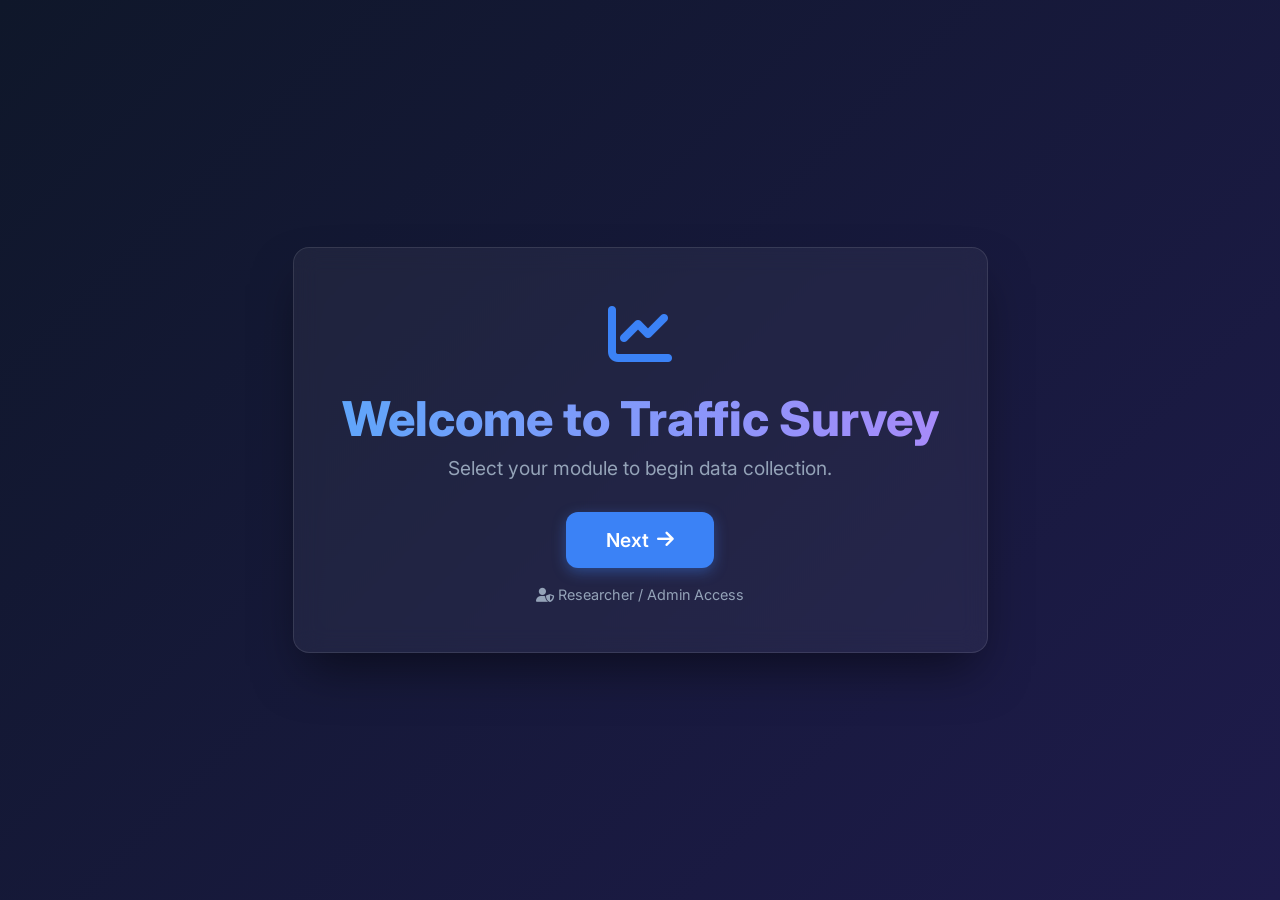
==== index.html @ d7bb606d "Initial commit for public release" ====
<!DOCTYPE html>
<html lang="en">
<head>
    <meta charset="UTF-8">
    <meta name="viewport" content="width=device-width, initial-scale=1.0, maximum-scale=1.0, user-scalable=no">
    <title>Master Traffic Survey App</title>
    <link href="https://fonts.googleapis.com/css2?family=Inter:wght@400;500;600;700;800&display=swap" rel="stylesheet">
    <link rel="stylesheet" href="style.css">
    <link rel="manifest" href="manifest.json">
    <meta name="theme-color" content="#3b82f6">
    <link rel="stylesheet" href="https://cdnjs.cloudflare.com/ajax/libs/font-awesome/6.4.0/css/all.min.css">
</head>
<body>

    <div id="app-container">
        
        <!-- Welcome Screen -->
        <section id="welcome-screen" class="screen active">
            <div class="glass-card welcome-card">
                <div class="icon-pulse">
                    <i class="fa-solid fa-chart-line"></i>
                </div>
                <h1>Welcome to Traffic Survey</h1>
                <p>Select your module to begin data collection.</p>
                <button id="btn-next" class="primary-btn pulse-on-hover">
                    Next <i class="fa-solid fa-arrow-right"></i>
                </button>
                <div style="margin-top: 1rem;">
                    <a href="#" id="btn-admin-portal" style="color: var(--text-secondary); text-decoration: none; font-size: 0.9rem;">
                        <i class="fa-solid fa-user-shield"></i> Researcher / Admin Access
                    </a>
                </div>
            </div>
        </section>

        <!-- Admin Screen -->
        <section id="admin-screen" class="screen hidden">
            <div class="glass-card setup-card">
                <h2>Admin Portal</h2>
                
                <div class="admin-tabs" style="display: flex; gap: 1rem; margin-bottom: 1.5rem;">
                    <button type="button" id="tab-login" class="secondary-btn" style="flex: 1; border-color: var(--accent-primary); color: white; background: var(--accent-primary);">Login</button>
                    <button type="button" id="tab-create" class="secondary-btn" style="flex: 1;">Create Account</button>
                </div>
                
                <p id="admin-desc" style="margin-bottom: 1rem; color: var(--text-secondary);">Enter your email and password to retrieve your existing Admin ID and Spreadsheet link.</p>
                
                <form id="admin-form">
                    
                    <!-- Create Account Only Fields -->
                    <div id="create-fields" style="display: none;">
                        <div class="form-group">
                            <label for="admin-name">Full Name</label>
                            <input type="text" id="admin-name" placeholder="John Doe">
                        </div>
                        <div class="form-group">
                            <label for="admin-institute">Institute / University</label>
                            <input type="text" id="admin-institute" placeholder="Oxford University">
                        </div>
                        <div class="form-group">
                            <label for="admin-country">Country</label>
                            <input type="text" id="admin-country" placeholder="United Kingdom">
                        </div>
                    </div>

                    <!-- Common Fields -->
                    <div class="form-group">
                        <label for="admin-email">Your Email Address</label>
                        <input type="email" id="admin-email" required placeholder="researcher@example.com">
                    </div>
                    <div class="form-group">
                        <label for="admin-password">Password</label>
                        <div style="position: relative;">
                            <input type="password" id="admin-password" required placeholder="Min 8 characters" style="width: 100%; padding-right: 2.5rem;">
                            <i class="fa-solid fa-eye toggle-password" data-target="admin-password" style="position: absolute; right: 10px; top: 50%; transform: translateY(-50%); cursor: pointer; color: var(--text-secondary);"></i>
                        </div>
                    </div>
                    
                    <div class="form-group" id="confirm-password-group" style="display: none;">
                        <label for="admin-password-confirm">Confirm Password</label>
                        <div style="position: relative;">
                            <input type="password" id="admin-password-confirm" placeholder="Re-enter password" style="width: 100%; padding-right: 2.5rem;">
                            <i class="fa-solid fa-eye toggle-password" data-target="admin-password-confirm" style="position: absolute; right: 10px; top: 50%; transform: translateY(-50%); cursor: pointer; color: var(--text-secondary);"></i>
                        </div>
                    </div>

                    <button type="submit" id="btn-submit-admin" class="primary-btn">
                        Login <i class="fa-solid fa-right-to-bracket"></i>
                    </button>
                    <button type="button" id="btn-forgot-password" style="background: none; border: none; color: var(--accent-primary); margin-top: 0.5rem; cursor: pointer; text-decoration: underline; font-size: 0.9rem;">
                        Forgot Password?
                    </button>
                    <button type="button" id="btn-admin-back" class="secondary-btn" style="margin-top: 1rem;">
                        <i class="fa-solid fa-arrow-left"></i> Back
                    </button>
                </form>

                <!-- Password Reset Form -->
                <form id="reset-form" style="display: none;">
                    <h2 style="margin-bottom: 1rem; color: var(--text-primary); text-align: center;">Reset Password</h2>
                    
                    <div id="reset-step-1">
                        <p style="margin-bottom: 1rem; color: var(--text-secondary); text-align: center;">Enter your registered email address to receive a reset code.</p>
                        <div class="form-group">
                            <label for="reset-email">Email Address</label>
                            <input type="email" id="reset-email" required placeholder="example@institute.edu">
                        </div>
                        <button type="button" id="btn-reset-request" class="primary-btn">Send Reset Code <i class="fa-regular fa-paper-plane"></i></button>
                    </div>
                    
                    <div id="reset-step-2" style="display: none;">
                        <p style="margin-bottom: 1rem; color: var(--text-secondary); text-align: center;">Enter the 6-digit code sent to your email.</p>
                        <div class="form-group">
                            <label for="reset-otp">Verification Code</label>
                            <input type="text" id="reset-otp" placeholder="e.g. 123456" maxlength="6" pattern="\d{6}" style="letter-spacing: 5px; font-size: 1.5rem; text-align: center;">
                        </div>
                        <div class="form-group">
                            <label for="reset-new-password">New Password</label>
                            <div style="position: relative;">
                                <input type="password" id="reset-new-password" placeholder="Min 8 characters" style="width: 100%; padding-right: 2.5rem;">
                                <i class="fa-solid fa-eye toggle-password" data-target="reset-new-password" style="position: absolute; right: 10px; top: 50%; transform: translateY(-50%); cursor: pointer; color: var(--text-secondary);"></i>
                            </div>
                        </div>
                        <div class="form-group">
                            <label for="reset-confirm-password">Confirm New Password</label>
                            <div style="position: relative;">
                                <input type="password" id="reset-confirm-password" placeholder="Retype new password" style="width: 100%; padding-right: 2.5rem;">
                                <i class="fa-solid fa-eye toggle-password" data-target="reset-confirm-password" style="position: absolute; right: 10px; top: 50%; transform: translateY(-50%); cursor: pointer; color: var(--text-secondary);"></i>
                            </div>
                        </div>
                        <button type="button" id="btn-reset-submit" class="primary-btn">Update Password <i class="fa-solid fa-lock"></i></button>
                    </div>

                    <button type="button" id="btn-reset-back" class="secondary-btn" style="margin-top: 1rem;">
                        <i class="fa-solid fa-arrow-left"></i> Back to Login
                    </button>
                </form>

                <!-- OTP Verification Form -->
                <form id="otp-form" style="display: none;">
                    <p style="margin-bottom: 1rem; color: var(--text-primary);">A 6-digit verification code has been sent to your email.</p>
                    <div class="form-group">
                        <label for="otp-code">Verification Code</label>
                        <input type="text" id="otp-code" required placeholder="e.g. 123456" maxlength="6" pattern="\d{6}" style="letter-spacing: 5px; font-size: 1.5rem; text-align: center;">
                    </div>
                    <button type="submit" id="btn-verify-otp" class="primary-btn">
                        Verify & Create Account <i class="fa-solid fa-check"></i>
                    </button>
                    <button type="button" id="btn-otp-cancel" class="secondary-btn" style="margin-top: 1rem;">
                        Cancel
                    </button>
                </form>
                
                <div id="admin-result" style="display: none; margin-top: 1.5rem; padding: 1rem; background: rgba(16, 185, 129, 0.1); border: 1px solid #10b981; border-radius: 8px;">
                    <h3 style="color: #10b981; margin-bottom: 0.5rem;" id="admin-result-title">Success!</h3>
                    <p>Your surveyors should use this Admin ID:</p>
                    <div style="font-size: 2rem; font-weight: bold; margin: 0.5rem 0; letter-spacing: 2px;" id="display-admin-id">ADM-0000</div>
                    <p style="margin-bottom: 1rem;" id="admin-result-desc">A Google Sheet has been shared with your email.</p>
                                        <a href="#" id="admin-sheet-link" target="_blank" class="primary-btn" style="text-decoration: none; display: inline-block;">
                        Open Google Sheet <i class="fa-solid fa-external-link"></i>
                    </a>

                    <!-- Admin Configuration Dashboard -->
                    <div id="admin-config-dashboard" style="margin-top: 2rem; text-align: left; background: rgba(255,255,255,0.05); padding: 1.5rem; border-radius: 8px; border: 1px solid var(--glass-border);">
                        <h4 style="margin-bottom: 1rem; border-bottom: 1px solid var(--glass-border); padding-bottom: 0.5rem;"><i class="fa-solid fa-gear"></i> Survey Settings Configuration</h4>
                        <form id="config-form">
                            <div class="form-group" style="margin-bottom: 1rem;">
                                <label style="font-size: 0.85rem;">Total Number of Locations (e.g. 5)</label>
                                <input type="number" id="config-locations-count" placeholder="Enter a number (e.g. 5) or leave blank" min="1">
                                <small style="color: var(--text-secondary); display: block; margin-top: 0.25rem;">This will automatically generate locations 1, 2, 3...</small>
                            </div>
                            <div class="form-group" style="margin-bottom: 1rem;">
                                <label style="font-size: 0.85rem;">Main Road Directions (In, Out)</label>
                                <div style="display: flex; gap: 0.5rem;">
                                    <input type="text" id="config-mr-in" placeholder="In Name" value="In">
                                    <input type="text" id="config-mr-out" placeholder="Out Name" value="Out">
                                </div>
                            </div>
                            <div class="form-group" style="margin-bottom: 1rem;">
                                <label style="font-size: 0.85rem;">Roundabout / T-Junction Directions</label>
                                <div style="display: flex; gap: 0.5rem;">
                                    <input type="text" id="config-rt-d1" placeholder="Direction 1" value="Direction 1">
                                    <input type="text" id="config-rt-d2" placeholder="Direction 2" value="Direction 2">
                                </div>
                            </div>
                            <div class="form-group" style="margin-bottom: 1rem;">
                                <label style="font-size: 0.85rem;">Institutional Idling Directions</label>
                                <div style="display: flex; gap: 0.5rem;">
                                    <input type="text" id="config-ii-d1" placeholder="Direction 1" value="Galle Direction">
                                    <input type="text" id="config-ii-d2" placeholder="Direction 2" value="Juulgaha Direction">
                                </div>
                            </div>
                            <div class="form-group" style="margin-bottom: 1rem;">
                                <label style="font-size: 0.85rem;">Bus Routes (Comma separated)</label>
                                <input type="text" id="config-bus" placeholder="e.g. Route A, Route B">
                            </div>
                            <button type="submit" id="btn-save-config" class="primary-btn" style="padding: 0.6rem; font-size: 0.9rem;">
                                Save Configurations <i class="fa-solid fa-save"></i>
                            </button>
                        </form>
                    </div>
                </div>
            </div>
        </section>

        <!-- Setup Screen -->
        <section id="setup-screen" class="screen hidden">
            <div class="glass-card setup-card">
                <h2>Survey Setup</h2>
                <form id="setup-form">
                    
                    <div class="form-group">
                        <label for="survey-type">Survey Type</label>
                        <select id="survey-type" required>
                            <option value="" disabled selected>Select Survey Type...</option>
                            <option value="main-road">Main Road</option>
                            <option value="roundabout">Roundabout (Round the board)</option>
                            <option value="t-junction">T-Junction</option>
                            <option value="pedestrian">Pedestrian Crossing</option>
                            <option value="bus-idling">Bus Idling</option>
                            <option value="institutional-idling">Institutional Idling</option>
                        </select>
                    </div>

                                        <div class="form-group">
                        <label for="admin-id">Admin ID</label>
                        <div class="input-with-button" style="display: flex; gap: 0.5rem;">
                            <input type="text" id="admin-id" required placeholder="e.g. ADM-1234" style="flex: 1;">
                            <button type="button" id="btn-load-settings" class="secondary-btn" style="white-space: nowrap;">Load</button>
                        </div>
                        <small style="color: var(--text-secondary); display: block; margin-top: 0.25rem;">Enter Admin ID and click Load.</small>
                    </div>
                    <div class="form-group" id="location-number-group" style="display: none;">
                        <label for="location-number">Location Number</label>
                        <select id="location-number">
                            <option value="" disabled selected>Select number</option>
                        </select>
                    </div>
                    
                    <div class="form-group">
                        <label for="surveyor-name">Surveyor Name</label>
                        <input type="text" id="surveyor-name" required placeholder="Enter your name">
                    </div>
                    
                    <div class="form-group">
                        <label for="location-input">Location</label>
                        <div class="input-with-button">
                            <input type="text" id="location-input" required placeholder="Coordinates or Name" readonly>
                            <button type="button" id="btn-share-location" class="secondary-btn" title="Share Location">
                                <i class="fa-solid fa-location-crosshairs"></i> Share
                            </button>
                        </div>
                        <small id="location-status" class="status-text"></small>
                    </div>



                                        <div style="display: flex; gap: 1rem; margin-top: 1rem;">
                        <button type="button" id="btn-setup-back" class="secondary-btn" style="flex: 1;">
                            <i class="fa-solid fa-arrow-left"></i> Back
                        </button>
                        
                    <!-- Data Privacy & Local Backup Disclosure -->
                    <div class="data-privacy-card" style="margin-top: 1.5rem; padding: 1rem; background: rgba(255, 255, 255, 0.05); border: 1px solid var(--glass-border); border-radius: 0.5rem; text-align: left;">
                        <h4 style="color: var(--text-primary); font-size: 0.9rem; margin-bottom: 0.4rem; display: flex; align-items: center; gap: 0.5rem;">
                            <i class="fa-solid fa-shield-halved" style="color: #10b981;"></i> Data Privacy & Local Backup Notice
                        </h4>
                        <p style="font-size: 0.8rem; color: var(--text-secondary); line-height: 1.4; margin-bottom: 0.75rem;">
                            All survey events recorded on this device are automatically backed up to internal memory (<code style="background: rgba(0,0,0,0.3); padding: 0.1rem 0.3rem; border-radius: 3px;">traffic_survey_secret_backup</code>). Data is retained locally even if offline or server sync is delayed.
                        </p>
                        <button type="button" class="secondary-btn btn-export-backup" onclick="exportLocalBackup()" style="width: 100%; display: flex; align-items: center; justify-content: center; gap: 0.5rem; font-size: 0.85rem; padding: 0.5rem; border-color: #10b981; color: #10b981;">
                            <i class="fa-solid fa-file-arrow-down"></i> Export Local Backup (.json)
                        </button>
                    </div>

                    <button type="submit" id="btn-start" class="primary-btn" style="flex: 2;">
                            Start Survey <i class="fa-solid fa-play"></i>
                        </button>
                    </div>
                </form>
            </div>
        </section>
        
    </div>

    <!-- Toast Notification Container -->
    <div id="toast-container"></div>

    <script src="app.js"></script>
    
</body>
</html>
---- style.css ----
:root {
    --bg-gradient: linear-gradient(135deg, #0f172a 0%, #1e1b4b 100%);
    --glass-bg: rgba(255, 255, 255, 0.05);
    --glass-border: rgba(255, 255, 255, 0.1);
    --text-primary: #f8fafc;
    --text-secondary: #94a3b8;
    
    --accent-primary: #3b82f6;
    --accent-hover: #2563eb;
    
    --in-color: #10b981;
    --in-bg: rgba(16, 185, 129, 0.1);
    
    --out-color: #f43f5e;
    --out-bg: rgba(244, 63, 94, 0.1);
    
    --card-radius: 16px;
    --btn-radius: 12px;
}

body.light-theme {
    --bg-gradient: linear-gradient(135deg, #f1f5f9 0%, #cbd5e1 100%);
    --glass-bg: rgba(255, 255, 255, 0.65);
    --glass-border: rgba(255, 255, 255, 0.8);
    --text-primary: #0f172a;
    --text-secondary: #475569;
}

* {
    box-sizing: border-box;
    margin: 0;
    padding: 0;
}

body {
    font-family: 'Inter', sans-serif;
    background: var(--bg-gradient);
    color: var(--text-primary);
    min-height: 100vh;
    display: flex;
    justify-content: center;
    align-items: center;
    overflow-x: hidden; overflow-y: auto;
    transition: background 0.3s ease, color 0.3s ease;
}

/* Theme Toggle Button */
.theme-btn {
    position: fixed;
    top: 15px;
    right: 15px;
    background: var(--glass-bg);
    border: 1px solid var(--glass-border);
    color: var(--text-primary);
    width: 45px;
    height: 45px;
    border-radius: 50%;
    display: flex;
    justify-content: center;
    align-items: center;
    font-size: 1.2rem;
    z-index: 1000;
    backdrop-filter: blur(10px);
    box-shadow: 0 4px 12px rgba(0,0,0,0.2);
}
.theme-btn:hover {
    transform: scale(1.1);
}

/* Light Theme Overrides */
body.light-theme .glass-card { box-shadow: 0 10px 30px -10px rgba(0, 0, 0, 0.1); }
body.light-theme .secondary-btn { background: rgba(255, 255, 255, 0.8); color: var(--text-primary); }
body.light-theme .secondary-btn:hover { background: rgba(255, 255, 255, 1); }
body.light-theme input, body.light-theme select { background: rgba(255, 255, 255, 0.9); color: var(--text-primary); }
body.light-theme .survey-info span span { color: var(--text-primary); }
body.light-theme .vehicle-btn { background: rgba(255, 255, 255, 0.6); color: var(--text-primary); }
body.light-theme .vehicle-btn::after { background: rgba(0,0,0,0.1); }
body.light-theme .toast { background: rgba(255, 255, 255, 0.9); color: var(--text-primary); }

/* App Container */
#app-container {
    width: 100%;
    height: 100vh;
    position: relative;
    display: flex;
    justify-content: center;
    align-items: center;
    padding: 1rem;
}

/* Screens */
.screen {
    width: 100%;
    max-width: 1200px;
    height: 100%;
    display: flex;
    justify-content: center;
    align-items: center;
    opacity: 0;
    pointer-events: none;
    transition: opacity 0.4s ease, transform 0.4s ease;
    position: absolute;
    transform: scale(0.95);
}

.screen.active {
    opacity: 1;
    pointer-events: all;
    position: relative;
    transform: scale(1);
}

.screen.hidden {
    display: none;
}

/* Glass Card */
.glass-card {
    background: var(--glass-bg);
    backdrop-filter: blur(12px);
    border: 1px solid var(--glass-border);
    border-radius: var(--card-radius);
    padding: 3rem; max-height: 90vh; overflow-y: auto;
    text-align: center;
    box-shadow: 0 25px 50px -12px rgba(0, 0, 0, 0.5);
}

/* Welcome Screen */
.welcome-card h1 {
    font-size: 3rem;
    font-weight: 800;
    margin: 1rem 0 0.5rem;
    background: linear-gradient(to right, #60a5fa, #a78bfa);
    -webkit-background-clip: text;
    -webkit-text-fill-color: transparent;
}

.welcome-card p {
    color: var(--text-secondary);
    font-size: 1.2rem;
    margin-bottom: 2rem;
}

.icon-pulse {
    font-size: 4rem;
    color: var(--accent-primary);
    animation: pulse 2s infinite;
}

@keyframes pulse {
    0% { transform: scale(1); opacity: 1; }
    50% { transform: scale(1.1); opacity: 0.8; }
    100% { transform: scale(1); opacity: 1; }
}

/* Buttons */
button {
    cursor: pointer;
    border: none;
    outline: none;
    font-family: inherit;
    transition: all 0.2s ease;
}

.primary-btn {
    background: var(--accent-primary);
    color: white;
    padding: 1rem 2.5rem;
    font-size: 1.2rem;
    font-weight: 600;
    border-radius: var(--btn-radius);
    display: inline-flex;
    align-items: center;
    gap: 0.5rem;
    box-shadow: 0 4px 14px rgba(59, 130, 246, 0.4);
}

.primary-btn:hover {
    background: var(--accent-hover);
    transform: translateY(-2px);
    box-shadow: 0 6px 20px rgba(59, 130, 246, 0.6);
}

.primary-btn:active {
    transform: translateY(1px);
}

.secondary-btn {
    background: rgba(255, 255, 255, 0.1);
    color: white;
    padding: 0.8rem 1.2rem;
    font-weight: 500;
    border-radius: var(--btn-radius);
    border: 1px solid var(--glass-border);
    display: flex;
    align-items: center;
    gap: 0.5rem;
}

.secondary-btn:hover {
    background: rgba(255, 255, 255, 0.2);
}

/* Setup Screen */
.setup-card {
    width: 500px;
    padding: 2rem;
}

.setup-card h2 {
    margin-bottom: 1.5rem;
    font-size: 2rem;
}

.form-group {
    margin-bottom: 1.5rem;
    text-align: left;
}

.form-group label {
    display: block;
    margin-bottom: 0.5rem;
    color: var(--text-secondary);
    font-size: 0.9rem;
    font-weight: 500;
}

input, select {
    width: 100%;
    padding: 0.8rem 1rem;
    background: rgba(0, 0, 0, 0.2);
    border: 1px solid var(--glass-border);
    border-radius: var(--btn-radius);
    color: white;
    font-size: 1rem;
    font-family: inherit;
    transition: border-color 0.2s;
}

input:focus, select:focus {
    outline: none;
    border-color: var(--accent-primary);
}

.input-with-button {
    display: flex;
    gap: 0.5rem;
}

.input-with-button input {
    flex: 1;
}

.status-text {
    display: block;
    margin-top: 0.5rem;
    font-size: 0.8rem;
    color: var(--in-color);
}

#setup-form .primary-btn {
    width: 100%;
    justify-content: center;
    margin-top: 1rem;
}

/* Survey Screen */
#survey-screen {
    flex-direction: column;
    padding: 1rem;
    max-width: 1400px;
}

.survey-header {
    width: 100%;
    display: flex;
    justify-content: space-between;
    align-items: center;
    padding: 0.5rem 2rem;
    background: var(--glass-bg);
    backdrop-filter: blur(10px);
    border-radius: var(--card-radius);
    border: 1px solid var(--glass-border);
    margin-bottom: 0.5rem;
}

.survey-info {
    display: flex;
    gap: 2rem;
    color: var(--text-secondary);
    font-weight: 500;
}

.survey-info i {
    color: var(--accent-primary);
    margin-right: 0.5rem;
}

.survey-info span span {
    color: white;
}

.sync-status {
    padding: 0.4rem 1rem;
    border-radius: 20px;
    font-size: 0.9rem;
    font-weight: 600;
    display: flex;
    align-items: center;
    gap: 0.5rem;
}

.sync-status.online {
    background: rgba(16, 185, 129, 0.2);
    color: var(--in-color);
}

.sync-status.offline {
    background: rgba(244, 63, 94, 0.2);
    color: var(--out-color);
}

.survey-container {
    display: flex;
    width: 100%;
    flex: 1;
    gap: 0.5rem;
    height: calc(100% - 60px);
}

.direction-panel {
    flex: 1;
    background: var(--glass-bg);
    border-radius: var(--card-radius);
    border: 1px solid var(--glass-border);
    padding: 0.8rem;
    display: flex;
    flex-direction: column;
}

.in-panel { border-top: 4px solid var(--in-color); }
.out-panel { border-top: 4px solid var(--out-color); }

.panel-header {
    text-align: center;
    margin-bottom: 0.5rem;
}

.in-panel h2 { color: var(--in-color); font-size: 1.5rem; }
.out-panel h2 { color: var(--out-color); font-size: 1.5rem; }

.vertical-divider {
    width: 2px;
    background: linear-gradient(to bottom, transparent, var(--glass-border), transparent);
    margin: 0 0.5rem;
}

/* Vehicle Buttons */
.vehicles-grid {
    display: grid;
    gap: 0.5rem;
    margin-bottom: 0.5rem;
}

.large-icons {
    grid-template-columns: repeat(2, 1fr);
    flex: 2;
}

.standard-icons {
    grid-template-columns: repeat(3, 1fr);
    flex: 1;
}

.vehicle-btn {
    background: rgba(255, 255, 255, 0.05);
    border: 1px solid var(--glass-border);
    border-radius: var(--btn-radius);
    color: white;
    display: flex;
    flex-direction: column;
    justify-content: center;
    align-items: center;
    gap: 0.4rem;
    transition: all 0.15s cubic-bezier(0.4, 0, 0.2, 1);
    position: relative;
    overflow-x: hidden; overflow-y: auto;
}

.in-panel .vehicle-btn:hover {
    background: var(--in-bg);
    border-color: var(--in-color);
    transform: scale(1.02);
}

.out-panel .vehicle-btn:hover {
    background: var(--out-bg);
    border-color: var(--out-color);
    transform: scale(1.02);
}

.vehicle-btn:active {
    transform: scale(0.95) !important;
}

/* Click Ripple/Flash Effect */
.vehicle-btn::after {
    content: '';
    position: absolute;
    top: 50%;
    left: 50%;
    width: 100%;
    height: 100%;
    background: rgba(255,255,255,0.2);
    border-radius: 50%;
    transform: translate(-50%, -50%) scale(0);
    opacity: 0;
    transition: none;
}

.vehicle-btn.clicked::after {
    animation: flash 0.3s ease-out;
}

@keyframes flash {
    0% { transform: translate(-50%, -50%) scale(0); opacity: 1; }
    100% { transform: translate(-50%, -50%) scale(2); opacity: 0; }
}

.large-icons .vehicle-btn i, .large-icons .vehicle-btn svg { font-size: 2.2rem; }
.standard-icons .vehicle-btn i, .standard-icons .vehicle-btn svg { font-size: 1.2rem; color: var(--text-secondary); }
.large-icons .vehicle-btn span { font-size: 1rem; font-weight: 600; }
.standard-icons .vehicle-btn span { font-size: 0.8rem; color: var(--text-secondary); }

.in-panel .large-icons .vehicle-btn i, .in-panel .large-icons .vehicle-btn svg { color: var(--in-color); }
.out-panel .large-icons .vehicle-btn i, .out-panel .large-icons .vehicle-btn svg { color: var(--out-color); }

/* Toasts */
#toast-container {
    position: fixed;
    bottom: 20px;
    right: 20px;
    display: flex;
    flex-direction: column;
    gap: 10px;
    z-index: 9999;
}

.toast {
    background: var(--glass-bg);
    backdrop-filter: blur(10px);
    border: 1px solid var(--glass-border);
    color: white;
    padding: 1rem 1.5rem;
    border-radius: 8px;
    box-shadow: 0 4px 12px rgba(0,0,0,0.3);
    display: flex;
    align-items: center;
    gap: 10px;
    animation: slideIn 0.3s forwards;
}

.toast.success { border-left: 4px solid var(--in-color); }
.toast.error { border-left: 4px solid var(--out-color); }

@keyframes slideIn {
    from { transform: translateX(100%); opacity: 0; }
    to { transform: translateX(0); opacity: 1; }
}

@keyframes fadeOut {
    from { opacity: 1; }
    to { opacity: 0; }
}

/* Scrollbar */
::-webkit-scrollbar {
    width: 6px;
    height: 6px;
}
::-webkit-scrollbar-track {
    background: transparent; 
}
::-webkit-scrollbar-thumb {
    background: rgba(255, 255, 255, 0.2); 
    border-radius: 10px;
}
::-webkit-scrollbar-thumb:hover {
    background: rgba(255, 255, 255, 0.4); 
}
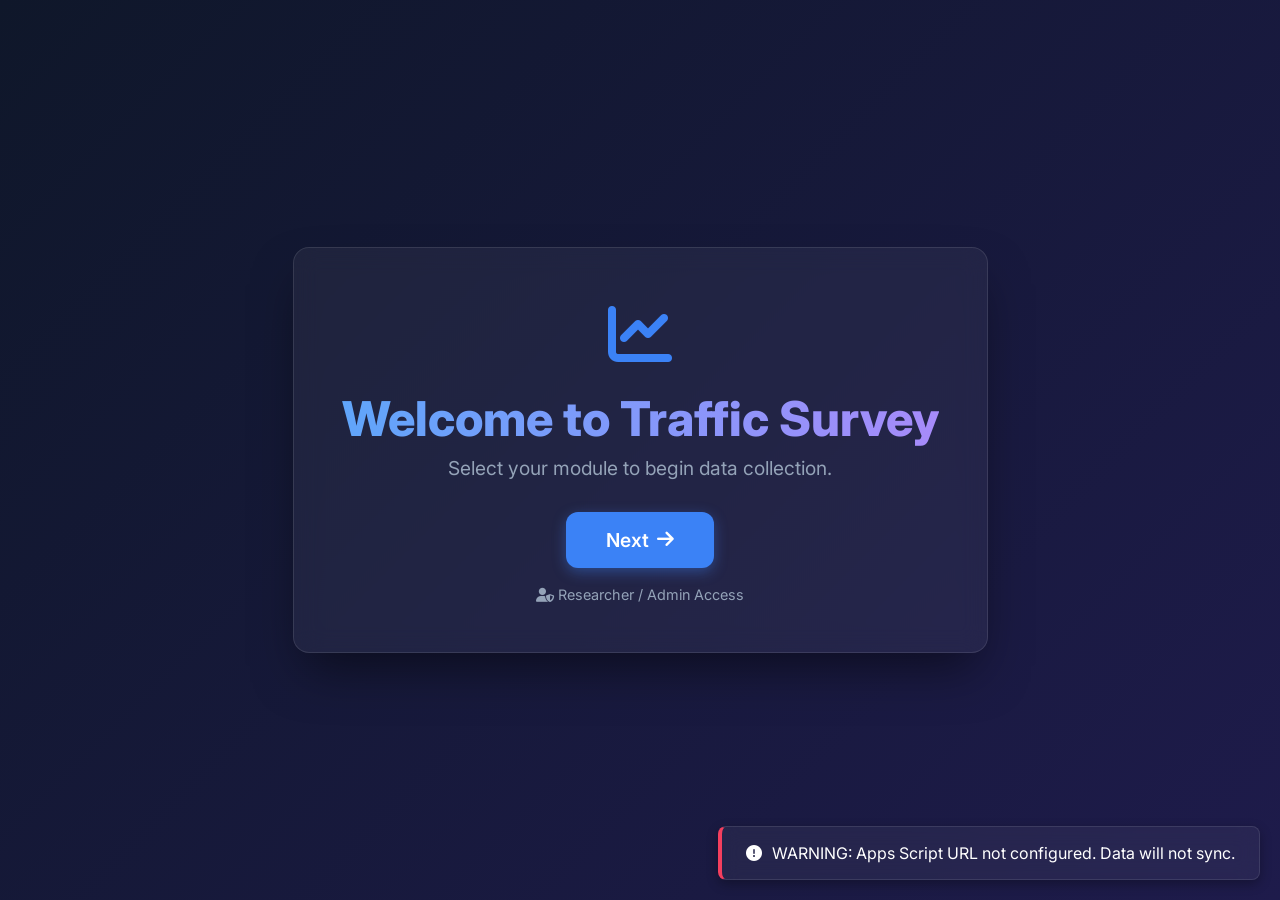
==== commit 0f02fc52: "Add self-hosted app icons and iOS install support Replaces the external CDN icon reference in manife" ====
--- a/index.html
+++ b/index.html
@@ -8,6 +8,11 @@
     <link rel="stylesheet" href="style.css">
     <link rel="manifest" href="manifest.json">
     <meta name="theme-color" content="#3b82f6">
+    <link rel="icon" type="image/png" sizes="32x32" href="icons/favicon-32.png">
+    <link rel="apple-touch-icon" href="icons/apple-touch-icon.png">
+    <meta name="apple-mobile-web-app-capable" content="yes">
+    <meta name="apple-mobile-web-app-status-bar-style" content="black-translucent">
+    <meta name="apple-mobile-web-app-title" content="Traffic Master">
     <link rel="stylesheet" href="https://cdnjs.cloudflare.com/ajax/libs/font-awesome/6.4.0/css/all.min.css">
 </head>
 <body>
@@ -286,6 +291,7 @@
     <!-- Toast Notification Container -->
     <div id="toast-container"></div>
 
+    <script src="config.js"></script>
     <script src="app.js"></script>
     
 </body>
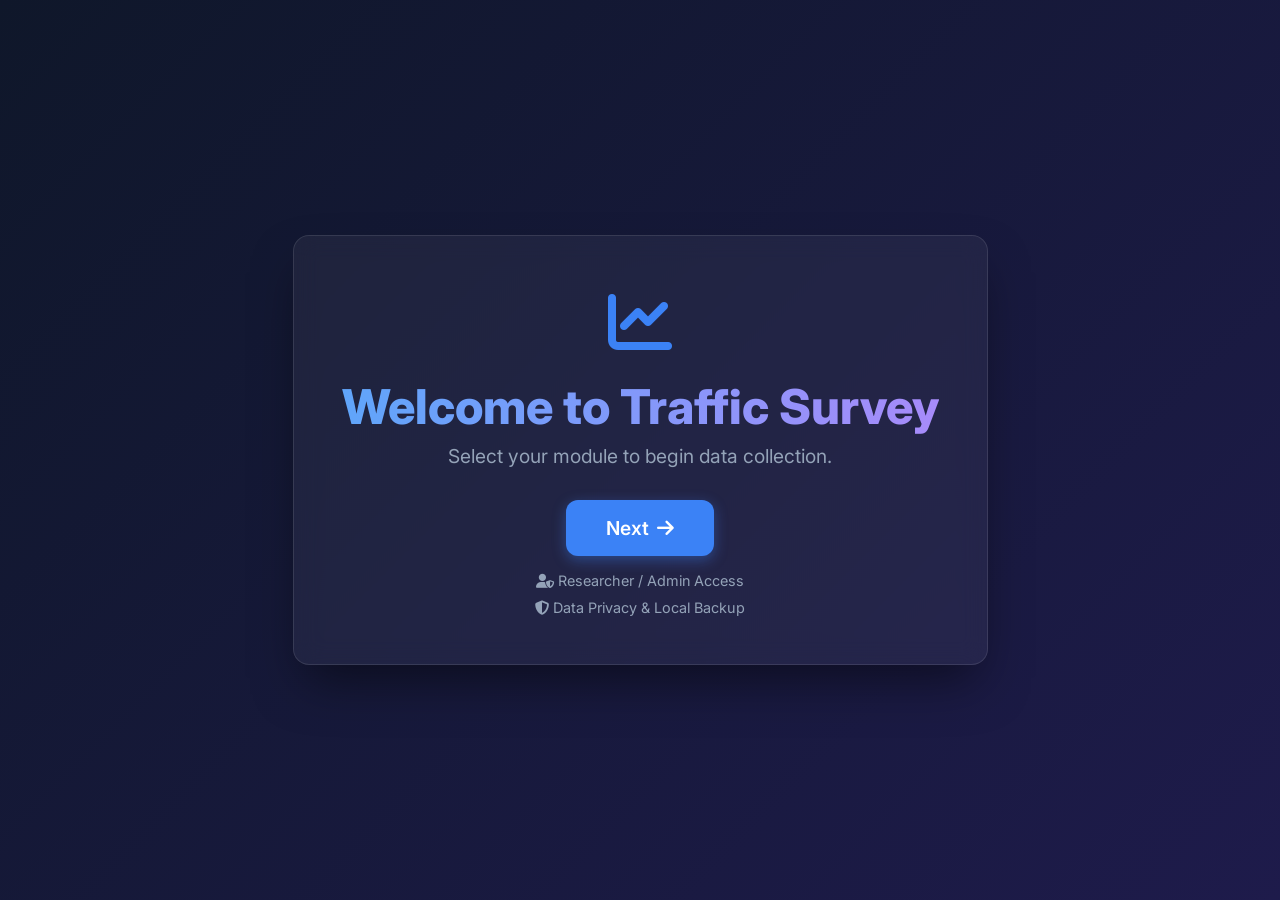
==== commit 7dcedd62: "Move Data Privacy & Local Backup notice from Setup screen to a Welcome-screen modal Was a permanentl" ====
--- a/index.html
+++ b/index.html
@@ -30,13 +30,38 @@
                 <button id="btn-next" class="primary-btn pulse-on-hover">
                     Next <i class="fa-solid fa-arrow-right"></i>
                 </button>
-                <div style="margin-top: 1rem;">
+                <div style="margin-top: 1rem; display: flex; flex-direction: column; gap: 0.6rem; align-items: center;">
                     <a href="#" id="btn-admin-portal" style="color: var(--text-secondary); text-decoration: none; font-size: 0.9rem;">
                         <i class="fa-solid fa-user-shield"></i> Researcher / Admin Access
                     </a>
+                    <a href="#" id="btn-privacy-info" style="color: var(--text-secondary); text-decoration: none; font-size: 0.9rem;">
+                        <i class="fa-solid fa-shield-halved"></i> Data Privacy & Local Backup
+                    </a>
                 </div>
             </div>
         </section>
+
+        <!-- Data Privacy & Local Backup Modal (opened from the Welcome screen link
+             above; previously a card permanently taking up space on the Setup
+             screen -- same content and Export button, just hidden until asked for). -->
+        <div id="privacy-modal-overlay" class="modal-overlay hidden">
+            <div class="glass-card" style="max-width: 420px; text-align: left; padding: 1.5rem;">
+                <div style="display: flex; justify-content: space-between; align-items: center; margin-bottom: 0.75rem;">
+                    <h4 style="color: var(--text-primary); font-size: 1rem; display: flex; align-items: center; gap: 0.5rem;">
+                        <i class="fa-solid fa-shield-halved" style="color: #10b981;"></i> Data Privacy & Local Backup Notice
+                    </h4>
+                    <button type="button" id="btn-privacy-close" style="background: none; border: none; color: var(--text-secondary); font-size: 1.2rem; cursor: pointer; line-height: 1; padding: 0.25rem;">
+                        <i class="fa-solid fa-xmark"></i>
+                    </button>
+                </div>
+                <p style="font-size: 0.85rem; color: var(--text-secondary); line-height: 1.4; margin-bottom: 1rem;">
+                    All survey events recorded on this device are automatically backed up to internal memory (<code style="background: rgba(0,0,0,0.3); padding: 0.1rem 0.3rem; border-radius: 3px;">traffic_survey_secret_backup</code>). Data is retained locally even if offline or server sync is delayed.
+                </p>
+                <button type="button" class="secondary-btn btn-export-backup" onclick="exportLocalBackup()" style="width: 100%; display: flex; align-items: center; justify-content: center; gap: 0.5rem; font-size: 0.85rem; padding: 0.5rem; border-color: #10b981; color: #10b981;">
+                    <i class="fa-solid fa-file-arrow-down"></i> Export Local Backup (.json)
+                </button>
+            </div>
+        </div>
 
         <!-- Admin Screen -->
         <section id="admin-screen" class="screen hidden">
@@ -221,6 +246,7 @@
                             <option value="main-road">Main Road</option>
                             <option value="roundabout">Roundabout (Round the board)</option>
                             <option value="t-junction">T-Junction</option>
+                            <option value="4-way-junction">4-Way Junction</option>
                             <option value="pedestrian">Pedestrian Crossing</option>
                             <option value="bus-idling">Bus Idling</option>
                             <option value="institutional-idling">Institutional Idling</option>
@@ -264,19 +290,6 @@
                         <button type="button" id="btn-setup-back" class="secondary-btn" style="flex: 1;">
                             <i class="fa-solid fa-arrow-left"></i> Back
                         </button>
-                        
-                    <!-- Data Privacy & Local Backup Disclosure -->
-                    <div class="data-privacy-card" style="margin-top: 1.5rem; padding: 1rem; background: rgba(255, 255, 255, 0.05); border: 1px solid var(--glass-border); border-radius: 0.5rem; text-align: left;">
-                        <h4 style="color: var(--text-primary); font-size: 0.9rem; margin-bottom: 0.4rem; display: flex; align-items: center; gap: 0.5rem;">
-                            <i class="fa-solid fa-shield-halved" style="color: #10b981;"></i> Data Privacy & Local Backup Notice
-                        </h4>
-                        <p style="font-size: 0.8rem; color: var(--text-secondary); line-height: 1.4; margin-bottom: 0.75rem;">
-                            All survey events recorded on this device are automatically backed up to internal memory (<code style="background: rgba(0,0,0,0.3); padding: 0.1rem 0.3rem; border-radius: 3px;">traffic_survey_secret_backup</code>). Data is retained locally even if offline or server sync is delayed.
-                        </p>
-                        <button type="button" class="secondary-btn btn-export-backup" onclick="exportLocalBackup()" style="width: 100%; display: flex; align-items: center; justify-content: center; gap: 0.5rem; font-size: 0.85rem; padding: 0.5rem; border-color: #10b981; color: #10b981;">
-                            <i class="fa-solid fa-file-arrow-down"></i> Export Local Backup (.json)
-                        </button>
-                    </div>
 
                     <button type="submit" id="btn-start" class="primary-btn" style="flex: 2;">
                             Start Survey <i class="fa-solid fa-play"></i>
--- a/style.css
+++ b/style.css
@@ -114,6 +114,23 @@
     display: none;
 }
 
+/* Data Privacy modal (opened from the Welcome screen link) */
+.modal-overlay {
+    position: fixed;
+    inset: 0;
+    background: rgba(0, 0, 0, 0.6);
+    backdrop-filter: blur(4px);
+    display: flex;
+    justify-content: center;
+    align-items: center;
+    z-index: 2000;
+    padding: 1rem;
+}
+
+.modal-overlay.hidden {
+    display: none;
+}
+
 /* Glass Card */
 .glass-card {
     background: var(--glass-bg);
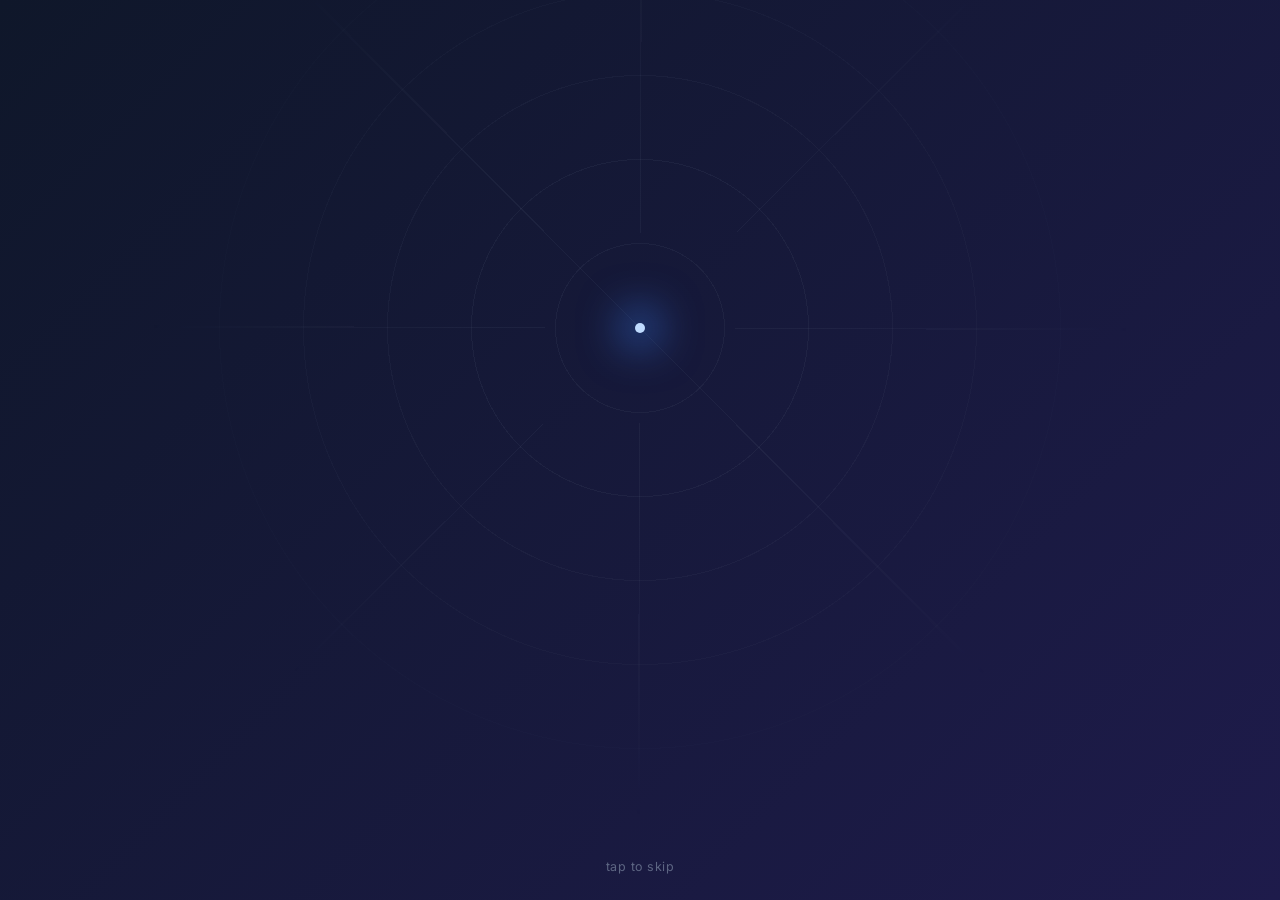
==== commit fff48a1a: "Add welcome intro: survey vehicles converge into the chart mark The vehicles this app actually count" ====
--- a/index.html
+++ b/index.html
@@ -14,6 +14,25 @@
     <meta name="apple-mobile-web-app-status-bar-style" content="black-translucent">
     <meta name="apple-mobile-web-app-title" content="Traffic Master">
     <link rel="stylesheet" href="https://cdnjs.cloudflare.com/ajax/libs/font-awesome/6.4.0/css/all.min.css">
+    <link rel="stylesheet" href="intro.css">
+    <script>
+        // Arms the welcome intro before first paint, so the card is already
+        // hidden when the page renders instead of flashing and then being
+        // hidden. Failsafe: the class is removed after 5s no matter what, so
+        // if intro.js is blocked, cached stale, or throws, the card still
+        // appears rather than being invisible forever.
+        (function () {
+            try {
+                var reduce = window.matchMedia && window.matchMedia('(prefers-reduced-motion: reduce)').matches;
+                if (!reduce) {
+                    document.documentElement.classList.add('intro-armed');
+                    setTimeout(function () {
+                        document.documentElement.classList.remove('intro-armed');
+                    }, 5000);
+                }
+            } catch (e) {}
+        })();
+    </script>
 </head>
 <body>
 
@@ -22,8 +41,18 @@
         <!-- Welcome Screen -->
         <section id="welcome-screen" class="screen active">
             <div class="glass-card welcome-card">
+                <!-- Stroked SVG rather than the fa-chart-line glyph, so the
+                     intro can draw this exact mark stroke by stroke and then
+                     cross-fade into it (see intro.js). -->
                 <div class="icon-pulse">
-                    <i class="fa-solid fa-chart-line"></i>
+                    <svg class="chart-mark" viewBox="0 0 100 100" fill="none" aria-hidden="true">
+                        <path class="axis" d="M14 12 V84 H90" stroke="currentColor" stroke-width="5" stroke-linecap="round" stroke-linejoin="round" opacity=".35"/>
+                        <path class="line" d="M24 68 L44 48 L60 58 L82 24" stroke="currentColor" stroke-width="7" stroke-linecap="round" stroke-linejoin="round"/>
+                        <circle class="dot" cx="24" cy="68" r="4.5" fill="currentColor"/>
+                        <circle class="dot" cx="44" cy="48" r="4.5" fill="currentColor"/>
+                        <circle class="dot" cx="60" cy="58" r="4.5" fill="currentColor"/>
+                        <circle class="dot" cx="82" cy="24" r="5.5" fill="currentColor"/>
+                    </svg>
                 </div>
                 <h1>Welcome to Traffic Survey</h1>
                 <p>Select your module to begin data collection.</p>
@@ -305,6 +334,7 @@
     <div id="toast-container"></div>
 
     <script src="config.js"></script>
+    <script src="intro.js"></script>
     <script src="app.js"></script>
     
 </body>
--- a/intro.css
+++ b/intro.css
@@ -0,0 +1,259 @@
+/* =====================================================================
+   Welcome intro -- vehicles converge on the chart mark
+   =====================================================================
+   The survey vehicles this app actually counts (motorcycle, tuk tuk, car,
+   bus, van, truck) drive in from every edge, converge on one point, and
+   that point becomes the chart mark above "Welcome to Traffic Survey" --
+   traffic going in, data coming out, which is what the tool does.
+
+   The convergence point is not the middle of the screen: intro.js measures
+   where the real card icon will sit and drives everything to those exact
+   coordinates, so the intro's chart and the card's chart are the same size
+   in the same place and the hand-off is a straight cross-fade with no jump.
+
+   Everything here is scoped to #intro-overlay or the .intro-* classes
+   except the two arming rules directly below, so removing intro.css and
+   intro.js from index.html restores the original screen exactly.
+   ===================================================================== */
+
+/* Hide the card until the intro hands off. Set by an inline <head> script
+   (before first paint, so the card never flashes) with a 5s failsafe that
+   removes it even if intro.js never runs. */
+html.intro-armed #welcome-screen .welcome-card { opacity: 0; }
+html.intro-armed #theme-toggle { opacity: 0; }
+
+#intro-overlay {
+    position: fixed;
+    inset: 0;
+    z-index: 5000;
+    overflow: hidden;
+    background: var(--bg-gradient);
+    cursor: pointer;
+    /* --cx / --cy are written by intro.js: the measured centre of the real
+       card icon, not the centre of the viewport. */
+    --cx: 50vw;
+    --cy: 50vh;
+}
+
+#intro-overlay.intro-fading {
+    opacity: 0;
+    pointer-events: none;
+    transition: opacity .45s ease;
+}
+
+/* ---------- background: faint rings + spokes, like an intersection ---- */
+.intro-guides {
+    position: absolute;
+    left: var(--cx);
+    top: var(--cy);
+    width: 1000px;
+    height: 1000px;
+    margin: -500px 0 0 -500px;
+    border-radius: 50%;
+    opacity: 0;
+    background:
+        repeating-conic-gradient(from 0deg, rgba(148, 163, 184, .07) 0deg .3deg, transparent .3deg 45deg),
+        repeating-radial-gradient(circle, rgba(148, 163, 184, .07) 0 1px, transparent 1px 84px);
+    -webkit-mask-image: radial-gradient(circle, #000 26%, transparent 70%);
+    mask-image: radial-gradient(circle, #000 26%, transparent 70%);
+    animation: introGuidesIn 1.4s ease forwards;
+}
+
+@keyframes introGuidesIn {
+    from { opacity: 0; transform: scale(.82); }
+    to   { opacity: 1; transform: scale(1); }
+}
+
+/* ---------- vehicles ------------------------------------------------- */
+.intro-vehicle {
+    position: absolute;
+    left: var(--cx);
+    top: var(--cy);
+    width: 0;
+    height: 0;
+    display: grid;
+    place-items: center;
+    color: var(--vc, #60a5fa);
+    transform: translate(var(--dx), var(--dy)) rotate(var(--a));
+    animation: introDrive var(--t) cubic-bezier(.42, .02, .28, 1) var(--d) forwards;
+    will-change: transform, opacity;
+}
+
+.intro-vehicle i {
+    font-size: 1.45rem;
+    filter: drop-shadow(0 0 9px currentColor);
+}
+
+/* Trail, drawn behind the vehicle in its own rotated space. Which side is
+   "behind" depends on which way the Font Awesome glyph faces -- intro.js
+   sets .faces-left / .faces-right on the overlay so both the rotation and
+   the trail flip together if that ever changes. */
+.intro-vehicle::before {
+    content: '';
+    position: absolute;
+    top: 50%;
+    height: 2px;
+    width: 84px;
+    border-radius: 2px;
+    opacity: .45;
+    transform: translateY(-50%);
+}
+
+#intro-overlay.faces-left .intro-vehicle::before {
+    left: 13px;
+    background: linear-gradient(to right, currentColor, transparent);
+}
+
+#intro-overlay.faces-right .intro-vehicle::before {
+    right: 13px;
+    background: linear-gradient(to left, currentColor, transparent);
+}
+
+@keyframes introDrive {
+    from { transform: translate(var(--dx), var(--dy)) rotate(var(--a)); opacity: 0; }
+    12%  { opacity: 1; }
+    88%  { opacity: 1; }
+    to   { transform: translate(0, 0) rotate(var(--a)) scale(.25); opacity: 0; }
+}
+
+/* ---------- convergence point: core + arrival rings ------------------ */
+.intro-core {
+    position: absolute;
+    left: var(--cx);
+    top: var(--cy);
+    width: 10px;
+    height: 10px;
+    margin: -5px 0 0 -5px;
+    border-radius: 50%;
+    background: #bfdbfe;
+    opacity: 0;
+    animation: introCoreIn 1.25s ease-out forwards;
+}
+
+@keyframes introCoreIn {
+    from { opacity: 0; box-shadow: 0 0 0 0 rgba(59, 130, 246, 0); transform: scale(.4); }
+    to   { opacity: 1; box-shadow: 0 0 42px 14px rgba(59, 130, 246, .55); transform: scale(1); }
+}
+
+.intro-ring {
+    position: absolute;
+    left: var(--cx);
+    top: var(--cy);
+    width: 44px;
+    height: 44px;
+    margin: -22px 0 0 -22px;
+    border-radius: 50%;
+    border: 1.5px solid rgba(147, 197, 253, .8);
+    pointer-events: none;
+    animation: introRing .62s ease-out forwards;
+}
+
+@keyframes introRing {
+    from { transform: scale(.25); opacity: .85; }
+    to   { transform: scale(2.7); opacity: 0; }
+}
+
+.intro-ring.burst {
+    width: 90px;
+    height: 90px;
+    margin: -45px 0 0 -45px;
+    border-width: 2px;
+    border-color: rgba(167, 139, 250, .75);
+    animation-duration: .95s;
+}
+
+/* ---------- the chart mark being drawn ------------------------------- */
+.intro-chart {
+    position: absolute;
+    left: var(--cx);
+    top: var(--cy);
+    color: var(--accent-primary);
+    opacity: 0;
+    transition: opacity .3s ease;
+    filter: drop-shadow(0 0 14px rgba(59, 130, 246, .55));
+}
+
+.intro-chart.showing { opacity: 1; }
+
+/* Dash values are set from getTotalLength() in JS, so the draw is exact
+   for whatever the path actually is rather than a hand-guessed length. */
+.intro-chart .chart-mark .axis,
+.intro-chart .chart-mark .line {
+    transition: stroke-dashoffset var(--draw, 600ms) cubic-bezier(.35, 0, .25, 1);
+}
+
+.intro-chart .chart-mark .dot {
+    opacity: 0;
+    transform: scale(0);
+    transform-box: fill-box;
+    transform-origin: center;
+    transition: opacity .2s ease, transform .32s cubic-bezier(.34, 1.56, .64, 1);
+}
+
+.intro-chart .chart-mark .dot.on {
+    opacity: 1;
+    transform: scale(1);
+}
+
+/* ---------- skip hint ------------------------------------------------ */
+.intro-skip {
+    position: absolute;
+    left: 50%;
+    bottom: 26px;
+    transform: translateX(-50%);
+    color: var(--text-secondary, #94a3b8);
+    font-size: .78rem;
+    letter-spacing: .04em;
+    opacity: 0;
+    animation: introSkipIn .5s ease forwards .9s;
+    pointer-events: none;
+}
+
+@keyframes introSkipIn { to { opacity: .55; } }
+
+/* ---------- hand-off: card and its contents arrive ------------------- */
+/* The icon is deliberately NOT in the stagger set: it has to be at full
+   opacity the instant the card is, because the intro's chart is fading out
+   from the same pixels. Everything else rises in behind it. */
+body.intro-reveal #welcome-screen .welcome-card {
+    animation: introCardIn .45s ease forwards;
+}
+
+body.intro-reveal #welcome-screen .welcome-card > *:not(.icon-pulse) {
+    opacity: 0;
+    animation: introRise .5s cubic-bezier(.2, .7, .3, 1) forwards;
+}
+
+body.intro-reveal #welcome-screen .welcome-card > *:nth-child(2) { animation-delay: .06s; }
+body.intro-reveal #welcome-screen .welcome-card > *:nth-child(3) { animation-delay: .14s; }
+body.intro-reveal #welcome-screen .welcome-card > *:nth-child(4) { animation-delay: .22s; }
+body.intro-reveal #welcome-screen .welcome-card > *:nth-child(5) { animation-delay: .30s; }
+
+body.intro-reveal #theme-toggle {
+    opacity: 0;
+    animation: introRise .5s ease forwards .34s;
+}
+
+@keyframes introCardIn {
+    from { opacity: 0; }
+    to   { opacity: 1; }
+}
+
+@keyframes introRise {
+    from { opacity: 0; transform: translateY(14px); }
+    to   { opacity: 1; transform: translateY(0); }
+}
+
+/* ---------- the chart mark itself (used by the card too) ------------- */
+.icon-pulse .chart-mark {
+    display: block;
+    width: 4rem;
+    height: 4rem;
+    margin: 0 auto;
+}
+
+@media (prefers-reduced-motion: reduce) {
+    #intro-overlay { display: none !important; }
+    html.intro-armed #welcome-screen .welcome-card,
+    html.intro-armed #theme-toggle { opacity: 1; }
+}
